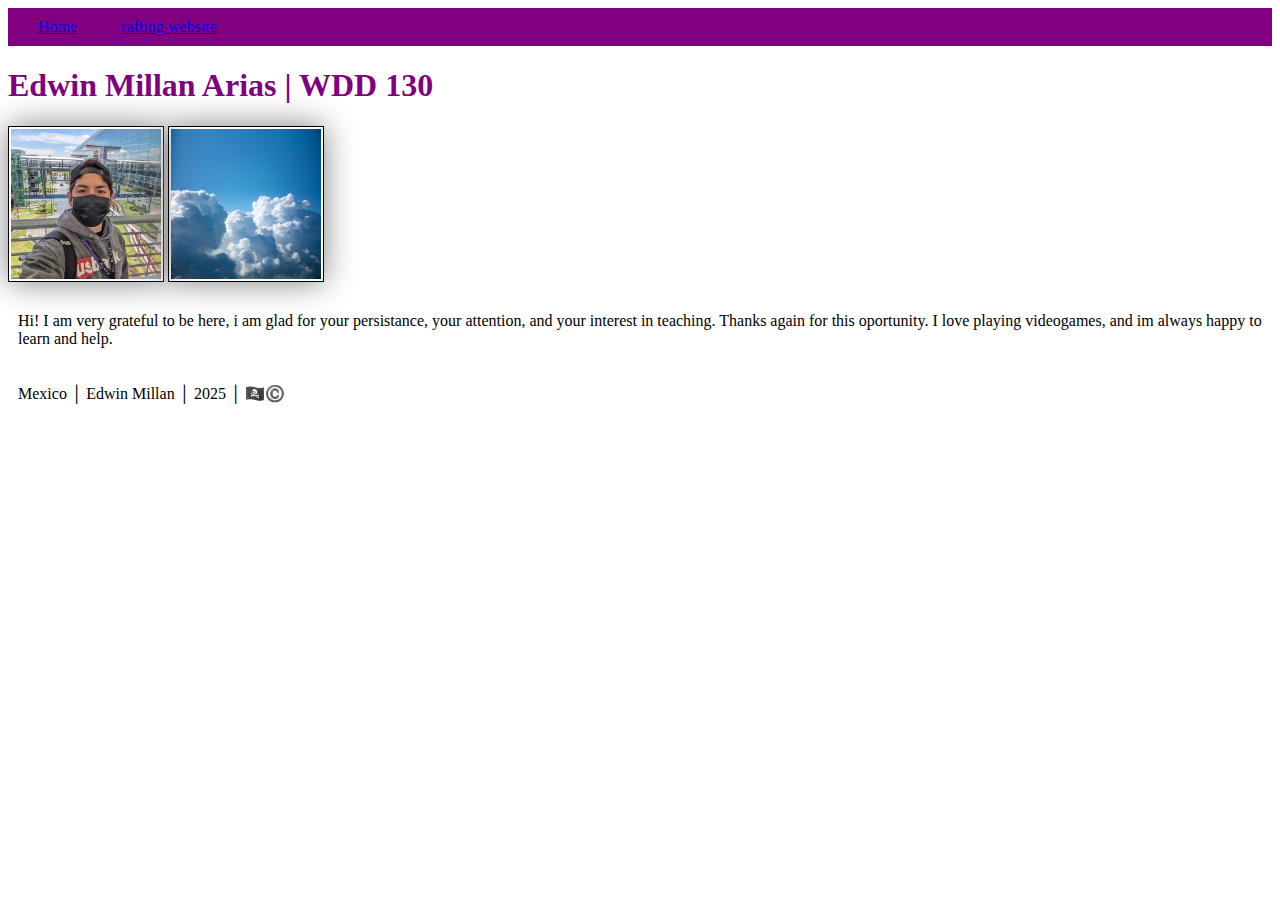
==== index.html @ ad2b4fa1 "linked css" ====
<!DOCTYPE html>
<html lang="en-US">

    <head>
        
        <meta name="viewport" content="width=device-width,initial-scale=1.0">
        <meta charset="UTF-8">
        <title> Edwin Millan │ WDD 130 </title>
        <link rel="stylesheet" href="styles/styles.css">
        
    </head>


    <body>


        <header>


            <nav>
                <a href = "#">Home</a>
                <a href = "wwr/">rafting website</a>
            </nav>


        </header>
            


        <main>


            <h1>Edwin Millan Arias | WDD 130</h1>
                <img src="images/profile.jpg" alt="Hello, I am so excited to be here!" width="200">
                <img src="images/clouds.jpg" alt="It is just an image of the clouds with a blue sky." width="200">
            <p> Hi! I am very grateful to be here, i am glad for your persistance, your attention, and your interest in teaching. Thanks again for this oportunity. I love playing videogames, and im always happy to learn and help.  </p>


        </main>




        
        <footer> 
            
            <p>Mexico  │  Edwin Millan │  2025  │  🏴‍☠️©️ </p>

        </footer>


    </body>

</html>
---- styles/styles.css ----
nav{

    background-color: purple;
    padding: 10px

}

nav a{

    color: white
    display block;
    padding: 20px

}

h1{

    color: purple;

}

img{

    width:150px;
    height: auto;
    border: 1px solid black;
    padding: 2px;
    box-shadow: 0 0 30px gray;

}

p{

    padding: 10px;

}
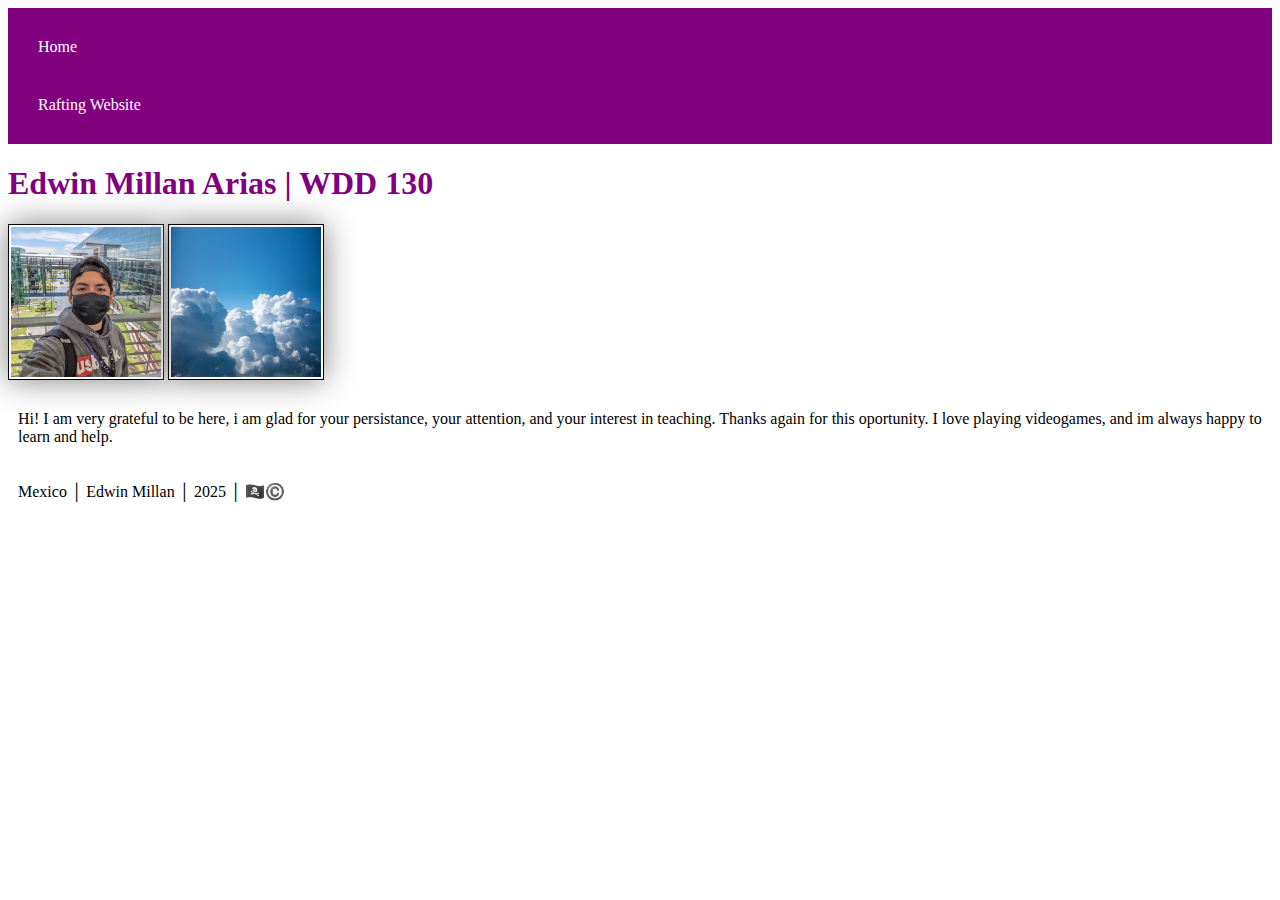
==== commit c0bd7410: "trying to change the font" ====
--- a/index.html
+++ b/index.html
@@ -8,6 +8,9 @@
         <meta charset="UTF-8">
         <title> Edwin Millan │ WDD 130 </title>
         <link rel="stylesheet" href="styles/styles.css">
+        <link rel="preconnect" href="https://fonts.googleapis.com">
+        <link rel="preconnect" href="https://fonts.gstatic.com" crossorigin>
+        <link href="https://fonts.googleapis.com/css2?family=Noto+Sans:ital,wght@0,100..900;1,100..900&display=swap" rel="stylesheet">
         
     </head>
 
@@ -20,7 +23,7 @@
 
             <nav>
                 <a href = "#">Home</a>
-                <a href = "wwr/">rafting website</a>
+                <a href = "wwr/">Rafting Website </a>
             </nav>
 
 
--- a/styles/styles.css
+++ b/styles/styles.css
@@ -2,15 +2,16 @@
 nav{
 
     background-color: purple;
-    padding: 10px
+    padding: 10px;
 
 }
 
 nav a{
 
-    color: white
-    display block;
-    padding: 20px
+    color: white;
+    display: block;
+    padding: 20px;
+    text-decoration: none;
 
 }
 
@@ -34,4 +35,5 @@
 
     padding: 10px;
 
-}+}
+
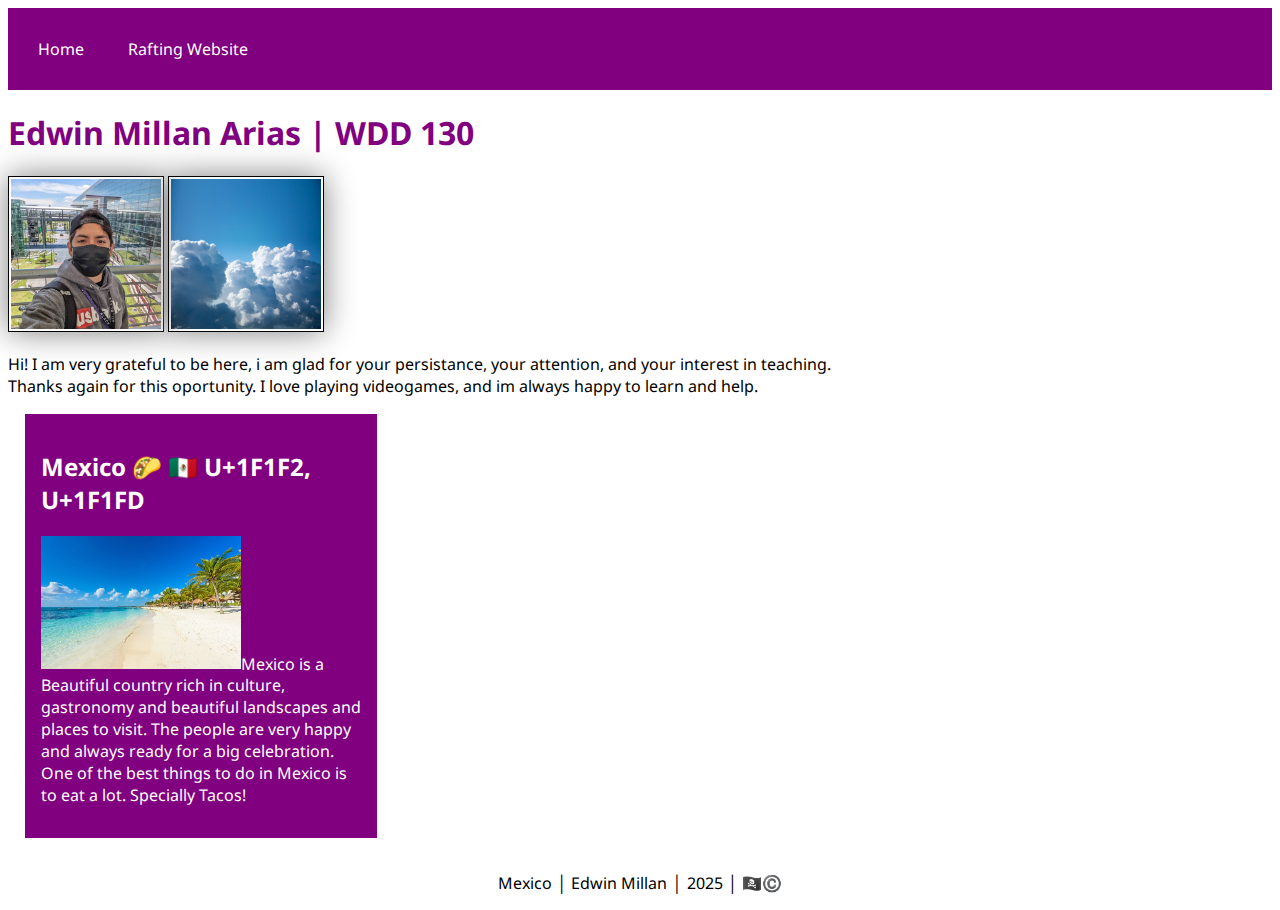
==== commit a6436dca: "week 2 final" ====
--- a/index.html
+++ b/index.html
@@ -11,6 +11,8 @@
         <link rel="preconnect" href="https://fonts.googleapis.com">
         <link rel="preconnect" href="https://fonts.gstatic.com" crossorigin>
         <link href="https://fonts.googleapis.com/css2?family=Noto+Sans:ital,wght@0,100..900;1,100..900&display=swap" rel="stylesheet">
+        <meta name="description" content="Edwin Millan Arias, WDD130, Learning HTML course.">
+        <meta name="author" content="Edwin Millan">
         
     </head>
 
@@ -44,6 +46,14 @@
 
 
 
+        <aside>
+
+            <h2>Mexico 🌮 🇲🇽 U+1F1F2, U+1F1FD </h2>
+            <img src="images/tulum.jpg" alt="A picture of a beautiful Mexican beach"
+            <p>Mexico is a Beautiful country rich in culture, gastronomy and beautiful landscapes and places to visit. The people are very happy and always ready for a big celebration. One of the best things to do in Mexico is to eat a lot. Specially Tacos! </p>
+        
+        </aside>
+
 
         
         <footer> 
--- a/styles/styles.css
+++ b/styles/styles.css
@@ -3,13 +3,14 @@
 
     background-color: purple;
     padding: 10px;
+    
 
 }
 
 nav a{
 
     color: white;
-    display: block;
+    display: inline-block;
     padding: 20px;
     text-decoration: none;
 
@@ -21,7 +22,7 @@
 
 }
 
-img{
+main img{
 
     width:150px;
     height: auto;
@@ -33,7 +34,46 @@
 
 p{
 
-    padding: 10px;
+    padding: 0;
 
 }
 
+body{
+
+    font-family: Noto Sans;
+
+
+}
+
+main{
+
+    max-width: 840px;
+
+}
+
+aside{
+
+    width: 20rem;
+    margin: 1rem;
+    border: 1px solid white;
+    padding: 1rem;
+    background-color: purple;
+    color: white;
+
+}
+
+aside img{
+
+    width: 200px;
+    height: auto;
+
+}
+
+
+footer{
+
+    margin-top: 15px;
+    border-top: 1px solid white;
+    text-align: center;
+
+}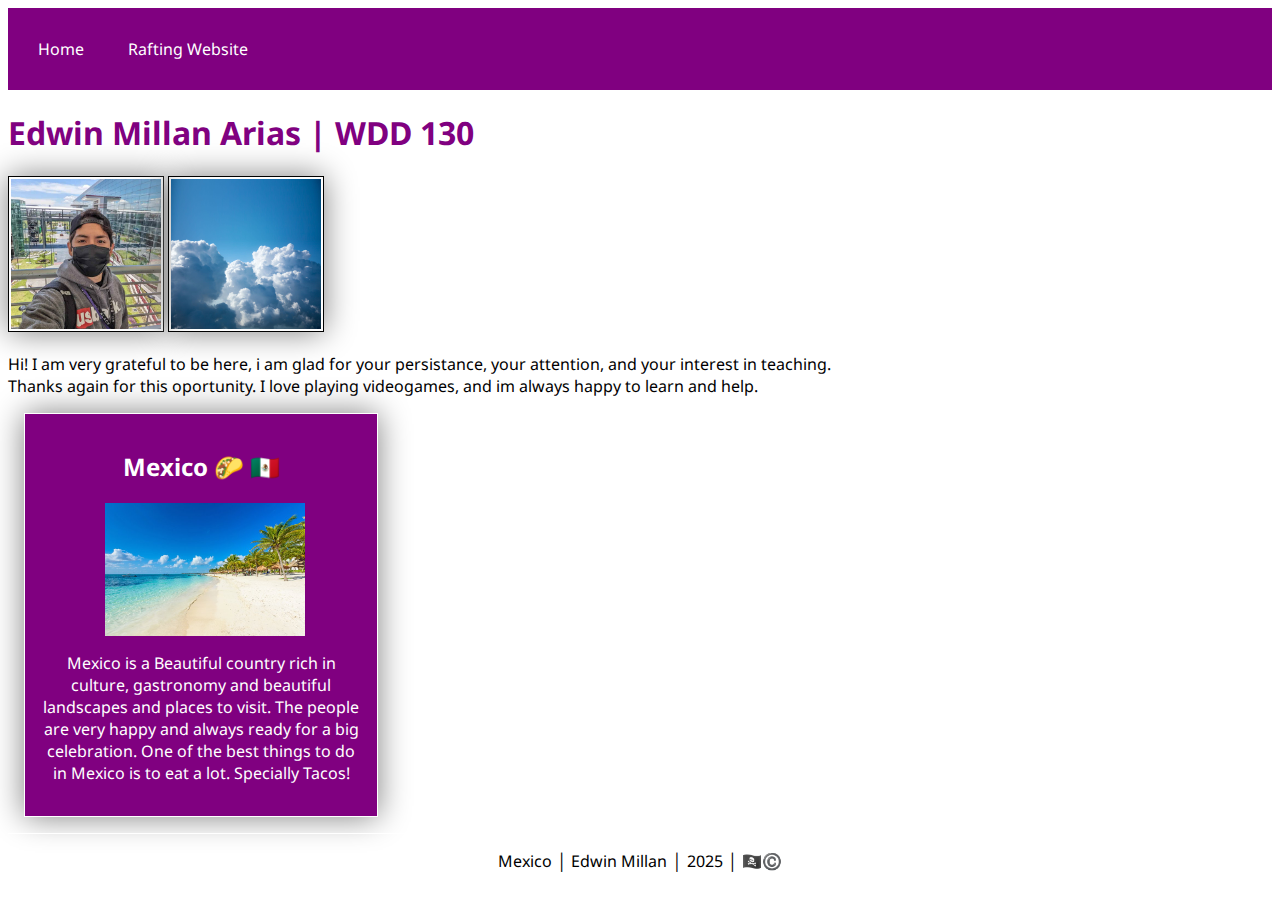
==== commit 038876c8: "Customizando web" ====
--- a/index.html
+++ b/index.html
@@ -19,7 +19,7 @@
 
     <body>
 
-
+        
         <header>
 
 
@@ -48,7 +48,7 @@
 
         <aside>
 
-            <h2>Mexico 🌮 🇲🇽 U+1F1F2, U+1F1FD </h2>
+            <h2>Mexico 🌮 🇲🇽 </h2>
             <img src="images/tulum.jpg" alt="A picture of a beautiful Mexican beach"
             <p>Mexico is a Beautiful country rich in culture, gastronomy and beautiful landscapes and places to visit. The people are very happy and always ready for a big celebration. One of the best things to do in Mexico is to eat a lot. Specially Tacos! </p>
         
--- a/styles/styles.css
+++ b/styles/styles.css
@@ -41,7 +41,7 @@
 body{
 
     font-family: Noto Sans;
-
+    background-image: scr="images/backgroundloop.gif";
 
 }
 
@@ -59,6 +59,9 @@
     padding: 1rem;
     background-color: purple;
     color: white;
+    text-align: center;
+    box-shadow: 0 0 30px gray;
+
 
 }
 
@@ -66,6 +69,10 @@
 
     width: 200px;
     height: auto;
+    display: block;
+    padding-left: 4rem;
+    padding-bottom: 1rem;
+    box-shadow: 0 0 30px gray padding 4rem;
 
 }
 
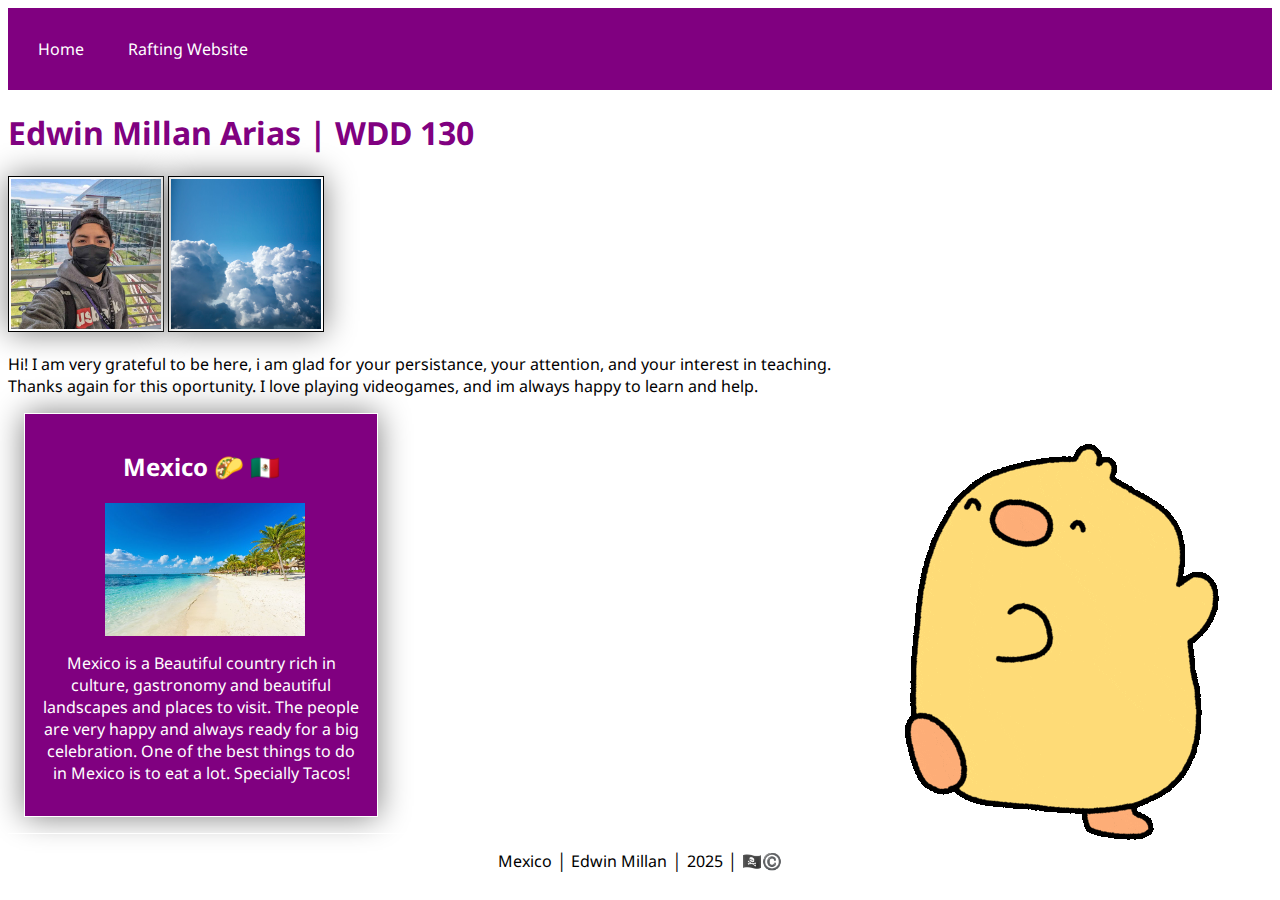
==== commit 8139bb8e: "cambiando fondo, baile agregado" ====
--- a/index.html
+++ b/index.html
@@ -19,7 +19,7 @@
 
     <body>
 
-        
+
         <header>
 
 
@@ -44,18 +44,23 @@
 
         </main>
 
-
+        <div class="cool_stuff">
+            <img src="images/pollobailando.gif" alt="Dancing chick">
+            
+        </div>
 
         <aside>
 
             <h2>Mexico 🌮 🇲🇽 </h2>
             <img src="images/tulum.jpg" alt="A picture of a beautiful Mexican beach"
             <p>Mexico is a Beautiful country rich in culture, gastronomy and beautiful landscapes and places to visit. The people are very happy and always ready for a big celebration. One of the best things to do in Mexico is to eat a lot. Specially Tacos! </p>
+
         
         </aside>
 
 
-        
+
+
         <footer> 
             
             <p>Mexico  │  Edwin Millan │  2025  │  🏴‍☠️©️ </p>
@@ -63,6 +68,7 @@
         </footer>
 
 
+
     </body>
 
 </html>
--- a/styles/styles.css
+++ b/styles/styles.css
@@ -19,6 +19,7 @@
 h1{
 
     color: purple;
+    text-shadow: 1px 2px 20px white;
 
 }
 
@@ -41,9 +42,13 @@
 body{
 
     font-family: Noto Sans;
-    background-image: scr="images/backgroundloop.gif";
+    background-image: url(images/background.mp4);
+    background-size: cover;
+    background-position: center;
+    background-repeat: no-repeat;
+}
 
-}
+
 
 main{
 
@@ -83,4 +88,12 @@
     border-top: 1px solid white;
     text-align: center;
 
+}
+
+.cool_stuff {
+
+    display: inline-block;
+    position: absolute;
+    right: 0;
+
 }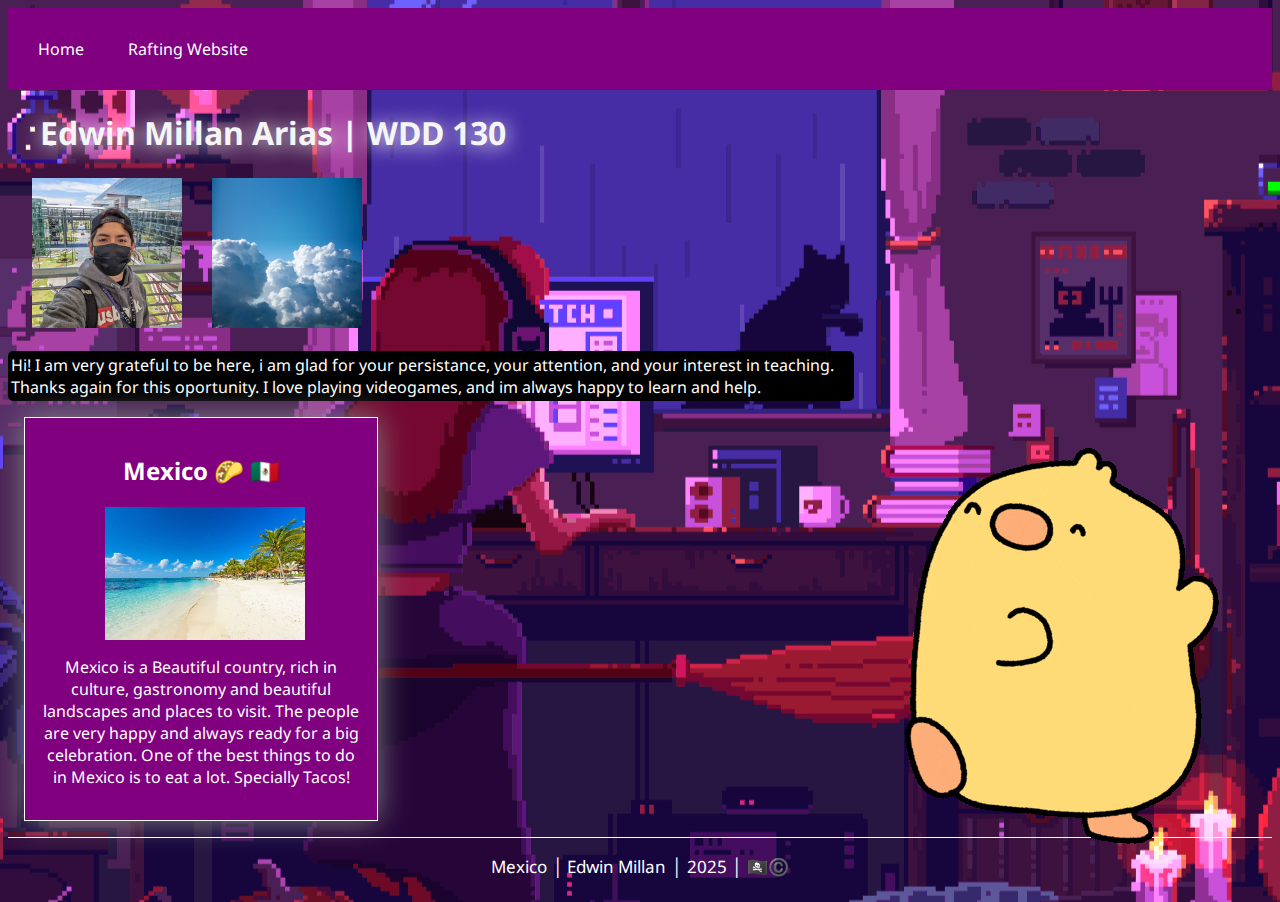
==== commit a5c3d301: "Week 2 FINAL" ====
--- a/index.html
+++ b/index.html
@@ -41,19 +41,18 @@
                 <img src="images/clouds.jpg" alt="It is just an image of the clouds with a blue sky." width="200">
             <p> Hi! I am very grateful to be here, i am glad for your persistance, your attention, and your interest in teaching. Thanks again for this oportunity. I love playing videogames, and im always happy to learn and help.  </p>
 
-
         </main>
 
         <div class="cool_stuff">
             <img src="images/pollobailando.gif" alt="Dancing chick">
-            
+
         </div>
 
         <aside>
 
             <h2>Mexico 🌮 🇲🇽 </h2>
             <img src="images/tulum.jpg" alt="A picture of a beautiful Mexican beach"
-            <p>Mexico is a Beautiful country rich in culture, gastronomy and beautiful landscapes and places to visit. The people are very happy and always ready for a big celebration. One of the best things to do in Mexico is to eat a lot. Specially Tacos! </p>
+            <p>Mexico is a Beautiful country, rich in culture, gastronomy and beautiful landscapes and places to visit. The people are very happy and always ready for a big celebration. One of the best things to do in Mexico is to eat a lot. Specially Tacos! </p>
 
         
         </aside>
--- a/styles/styles.css
+++ b/styles/styles.css
@@ -18,8 +18,9 @@
 
 h1{
 
-    color: purple;
+    color: whitesmoke;
     text-shadow: 1px 2px 20px white;
+    padding: 0 2rem;
 
 }
 
@@ -27,25 +28,39 @@
 
     width:150px;
     height: auto;
-    border: 1px solid black;
+    border: 1px solid black padding-left 1.5rem;
     padding: 2px;
-    box-shadow: 0 0 30px gray;
+    box-shadow: 0 0 30px gray padding-left 1.5rem;
+    padding-left: 1.5rem;
 
 }
+
+main p{
+
+    background-color: black;
+    border: solid black;
+    border-radius: 5px;
+    width: 100%;
+
+}
+
 
 p{
 
     padding: 0;
+    color: white;
 
 }
 
 body{
 
     font-family: Noto Sans;
-    background-image: url(images/background.mp4);
-    background-size: cover;
+    background-image: url(/images/background.gif);
+    background-size: cover opacity 0.5;
     background-position: center;
     background-repeat: no-repeat;
+
+
 }
 
 
@@ -87,6 +102,8 @@
     margin-top: 15px;
     border-top: 1px solid white;
     text-align: center;
+    color: white;
+    font-size: 17px;
 
 }
 
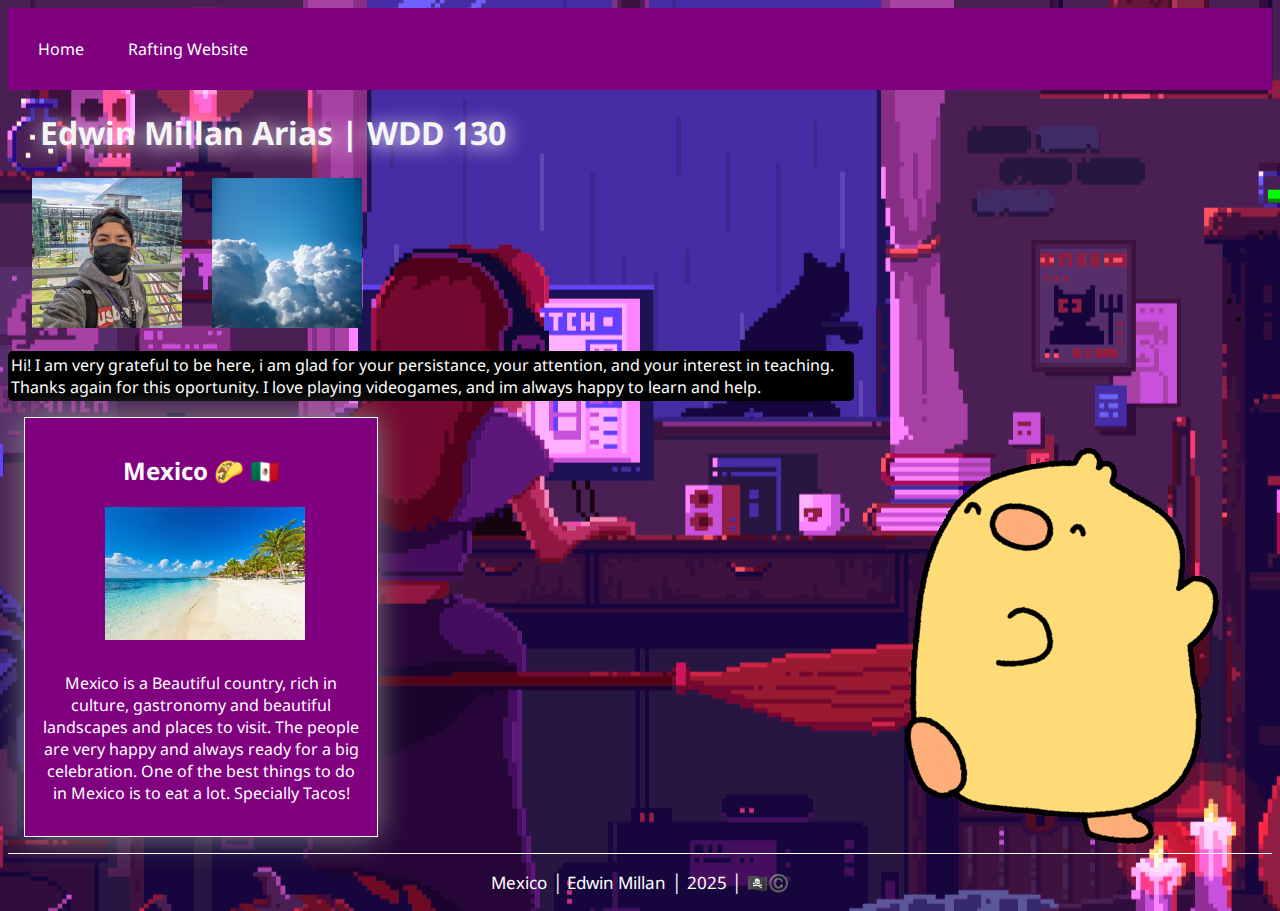
==== commit c3639c71: "final.2" ====
--- a/index.html
+++ b/index.html
@@ -51,8 +51,8 @@
         <aside>
 
             <h2>Mexico 🌮 🇲🇽 </h2>
-            <img src="images/tulum.jpg" alt="A picture of a beautiful Mexican beach"
-            <p>Mexico is a Beautiful country, rich in culture, gastronomy and beautiful landscapes and places to visit. The people are very happy and always ready for a big celebration. One of the best things to do in Mexico is to eat a lot. Specially Tacos! </p>
+            <img src="images/tulum.jpg" alt="A picture of a beautiful Mexican beach">
+            <p> Mexico is a Beautiful country, rich in culture, gastronomy and beautiful landscapes and places to visit. The people are very happy and always ready for a big celebration. One of the best things to do in Mexico is to eat a lot. Specially Tacos! </p>
 
         
         </aside>
